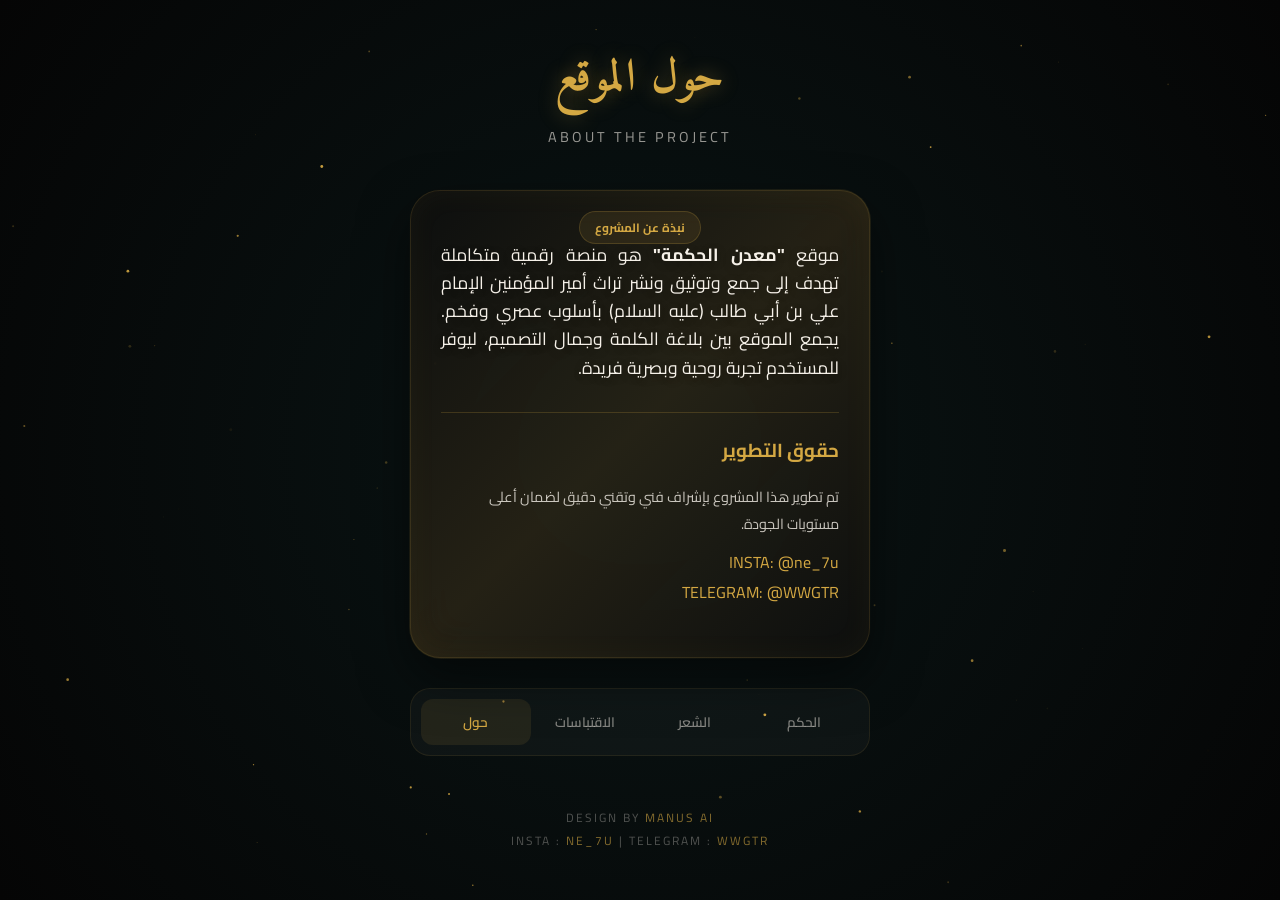
==== about.html @ de77433c "Add files via upload" ====
<!DOCTYPE html>
<html lang="ar" dir="rtl">
<head>
    <meta charset="UTF-8">
    <meta name="viewport" content="width=device-width, initial-scale=1.0, maximum-scale=1.0, user-scalable=no">
    <title>معدن الحكمة - حول الموقع</title>
    <link href="https://fonts.googleapis.com/css2?family=Amiri:wght@400;700&family=Cairo:wght@400;600;700&display=swap" rel="stylesheet">
    <link rel="stylesheet" href="style.css">
</head>
<body>
    <canvas id="particlesCanvas"></canvas>
    <div class="container">
        <header>
            <h1>حول الموقع</h1>
            <p class="subtitle">ABOUT THE PROJECT</p>
        </header>
        <main>
            <div class="main-card">
                <div class="card-title">نبذة عن المشروع</div>
                <div class="quote-content" style="font-size: 1.1em; text-align: justify; font-family: 'Cairo';">
                    موقع <strong>"معدن الحكمة"</strong> هو منصة رقمية متكاملة تهدف إلى جمع وتوثيق ونشر تراث أمير المؤمنين الإمام علي بن أبي طالب (عليه السلام) بأسلوب عصري وفخم. يجمع الموقع بين بلاغة الكلمة وجمال التصميم، ليوفر للمستخدم تجربة روحية وبصرية فريدة.
                </div>
                <div style="margin-top: 30px; border-top: 1px solid rgba(212, 168, 67, 0.2); padding-top: 20px;">
                    <h3 style="color: var(--gold); margin-bottom: 15px;">حقوق التطوير</h3>
                    <p style="font-size: 0.9em; opacity: 0.8; margin-bottom: 10px;">تم تطوير هذا المشروع بإشراف فني وتقني دقيق لضمان أعلى مستويات الجودة.</p>
                    <p style="font-size: 1em; color: var(--gold);">INSTA: @ne_7u</p>
                    <p style="font-size: 1em; color: var(--gold);">TELEGRAM: @WWGTR</p>
                </div>
            </div>
            <nav class="sections-nav">
                <a href="index.html" class="nav-item">الحكم</a>
                <a href="poetry.html" class="nav-item">الشعر</a>
                <a href="quotes.html" class="nav-item">الاقتباسات</a>
                <a href="about.html" class="nav-item active">حول</a>
            </nav>
        </main>
        <footer class="footer-rights">
            <p>DESIGN BY <span>MANUS AI</span></p>
            <p>INSTA : <span>NE_7U</span> | TELEGRAM : <span>WWGTR</span></p>
        </footer>
    </div>
    <script src="app.js"></script>
</body>
</html>
---- style.css ----
/* 
   معدن الحكمة - الهوية البصرية الملكية
   Design by: Manus AI
   Rights: insta: ne_7u
*/

:root {
    --gold: #d4a843;
    --gold-glow: rgba(212, 168, 67, 0.4);
    --dark-bg: #050505;
    --card-bg: rgba(15, 15, 15, 0.7);
    --turquoise: #004d4d;
    --text-main: #f5f0e8;
    --amiri: 'Amiri', serif;
    --cairo: 'Cairo', sans-serif;
}

* {
    margin: 0;
    padding: 0;
    box-sizing: border-box;
    -webkit-tap-highlight-color: transparent;
}

body {
    background-color: var(--dark-bg);
    color: var(--text-main);
    font-family: var(--cairo);
    overflow-x: hidden;
    min-height: 100vh;
    direction: rtl;
}

/* خلفية سينمائية متحركة */
#particlesCanvas {
    position: fixed;
    top: 0;
    left: 0;
    width: 100%;
    height: 100%;
    z-index: -1;
    background: radial-gradient(circle at center, #0a1515 0%, #050505 100%);
}

.container {
    max-width: 500px;
    margin: 0 auto;
    padding: 20px;
    position: relative;
    z-index: 1;
}

/* ترويسة فخمة */
header {
    text-align: center;
    margin-bottom: 40px;
    padding-top: 20px;
}

header h1 {
    font-family: var(--amiri);
    font-size: 2.8em;
    color: var(--gold);
    text-shadow: 0 0 20px var(--gold-glow);
    margin-bottom: 5px;
    letter-spacing: 1px;
}

header .subtitle {
    font-size: 0.9em;
    opacity: 0.6;
    letter-spacing: 3px;
    text-transform: uppercase;
    color: var(--text-main);
}

/* بطاقة العرض الرئيسية - تحفة فنية */
.main-card {
    background: var(--card-bg);
    backdrop-filter: blur(20px);
    -webkit-backdrop-filter: blur(20px);
    border: 1px solid rgba(212, 168, 67, 0.15);
    border-radius: 30px;
    padding: 50px 30px;
    position: relative;
    box-shadow: 0 20px 50px rgba(0,0,0,0.5), inset 0 0 30px rgba(212, 168, 67, 0.05);
    margin-bottom: 30px;
    transition: transform 0.5s cubic-bezier(0.175, 0.885, 0.32, 1.275);
}

.main-card::before {
    content: '';
    position: absolute;
    top: -2px; left: -2px; right: -2px; bottom: -2px;
    background: linear-gradient(135deg, transparent, var(--gold-glow), transparent);
    z-index: -1;
    border-radius: 32px;
    opacity: 0.3;
}

.card-title {
    position: absolute;
    top: 20px;
    left: 50%;
    transform: translateX(-50%);
    font-size: 0.75em;
    color: var(--gold);
    background: rgba(212, 168, 67, 0.1);
    padding: 4px 15px;
    border-radius: 20px;
    border: 1px solid rgba(212, 168, 67, 0.2);
    font-weight: bold;
}

.quote-wrapper {
    display: flex;
    align-items: center;
    justify-content: center;
    gap: 15px;
    width: 100%;
}

.quote-mark {
    font-family: var(--amiri);
    font-size: 2.5em;
    color: var(--gold);
    opacity: 0.8;
    user-select: none;
}

.quote-content {
    flex: 1;
    text-align: center;
    font-family: var(--amiri);
    font-size: 1.8em;
    line-height: 1.6;
    color: var(--text-main);
    text-shadow: 0 2px 10px rgba(0,0,0,0.3);
}

/* تنسيق الشعر */
.poetry-box {
    display: flex;
    flex-direction: column;
    gap: 15px;
    width: 100%;
}

.poetry-line {
    display: flex;
    justify-content: space-between;
    gap: 20px;
    border-bottom: 1px solid rgba(212, 168, 67, 0.05);
    padding-bottom: 8px;
}

.poetry-part {
    flex: 1;
    font-size: 0.9em;
}

.poetry-part.sadr { text-align: right; }
.poetry-part.ajuz { text-align: left; color: rgba(245, 240, 232, 0.8); }

/* أزرار التحكم العائمة */
.action-hub {
    display: flex;
    flex-direction: column;
    gap: 20px;
}

.control-buttons {
    display: flex;
    justify-content: center;
    gap: 12px;
}

.btn-circle {
    width: 55px;
    height: 55px;
    border-radius: 50%;
    background: rgba(255,255,255,0.05);
    border: 1px solid rgba(212,168,67,0.2);
    color: var(--gold);
    display: flex;
    align-items: center;
    justify-content: center;
    cursor: pointer;
    transition: all 0.3s ease;
    font-size: 1.2em;
}

.btn-circle:hover {
    background: var(--gold);
    color: #000;
    box-shadow: 0 0 20px var(--gold-glow);
    transform: translateY(-3px);
}

/* قائمة الأقسام العائمة */
.sections-nav {
    display: flex;
    justify-content: space-between;
    background: rgba(255,255,255,0.03);
    padding: 10px;
    border-radius: 20px;
    border: 1px solid rgba(212,168,67,0.1);
}

.nav-item {
    flex: 1;
    text-align: center;
    padding: 10px;
    color: rgba(245, 240, 232, 0.5);
    text-decoration: none;
    font-size: 0.85em;
    font-weight: 600;
    transition: all 0.3s;
    border-radius: 12px;
}

.nav-item.active {
    color: var(--gold);
    background: rgba(212, 168, 67, 0.1);
}

/* التنقل بين النصوص */
.nav-arrows {
    display: flex;
    justify-content: space-between;
    margin-top: 10px;
}

.arrow-btn {
    background: none;
    border: none;
    color: var(--gold);
    font-size: 1.5em;
    cursor: pointer;
    opacity: 0.6;
    transition: opacity 0.3s;
}

.arrow-btn:hover { opacity: 1; }

/* الحقوق الثابتة الفخمة */
.footer-rights {
    text-align: center;
    margin-top: 50px;
    font-size: 0.75em;
    color: rgba(245, 240, 232, 0.3);
    letter-spacing: 2px;
}

.footer-rights span {
    color: var(--gold);
    opacity: 0.6;
}

/* نظام القوائم */
.list-view {
    display: grid;
    grid-template-columns: 1fr;
    gap: 12px;
    margin-top: 20px;
}

.list-card {
    background: rgba(255,255,255,0.02);
    border: 1px solid rgba(212,168,67,0.1);
    padding: 20px;
    border-radius: 15px;
    cursor: pointer;
    transition: all 0.3s;
    display: flex;
    justify-content: space-between;
    align-items: center;
}

.list-card:hover {
    background: rgba(212,168,67,0.05);
    border-color: var(--gold);
    transform: scale(1.02);
}

.list-card .title { font-weight: bold; color: var(--text-main); }
.list-card .icon { color: var(--gold); opacity: 0.5; }

/* Modals */
.modal {
    position: fixed;
    top: 0; left: 0; width: 100%; height: 100%;
    background: rgba(0,0,0,0.9);
    backdrop-filter: blur(10px);
    z-index: 1000;
    display: none;
    align-items: center;
    justify-content: center;
    padding: 20px;
}

.modal.active { display: flex; }

.modal-content {
    background: #0a0a0a;
    border: 1px solid var(--gold);
    border-radius: 25px;
    width: 100%;
    max-width: 400px;
    padding: 30px;
    position: relative;
}

.close-modal {
    position: absolute;
    top: 15px; right: 15px;
    color: var(--gold);
    font-size: 1.5em;
    cursor: pointer;
}

/* Toast */
.toast {
    position: fixed;
    bottom: 100px;
    left: 50%;
    transform: translateX(-50%);
    background: var(--gold);
    color: #000;
    padding: 10px 25px;
    border-radius: 30px;
    font-weight: bold;
    font-size: 0.9em;
    z-index: 2000;
    opacity: 0;
    transition: opacity 0.3s;
    pointer-events: none;
}

.toast.show { opacity: 1; }

/* انيميشن الدخول */
@keyframes fadeInUp {
    from { opacity: 0; transform: translateY(30px); }
    to { opacity: 1; transform: translateY(0); }
}

.main-card, header, .action-hub {
    animation: fadeInUp 1s ease-out forwards;
}

/* الهواتف الصغيرة */
@media (max-width: 380px) {
    header h1 { font-size: 2.2em; }
    .quote-content { font-size: 1.5em; }
    .btn-circle { width: 45px; height: 45px; }
}
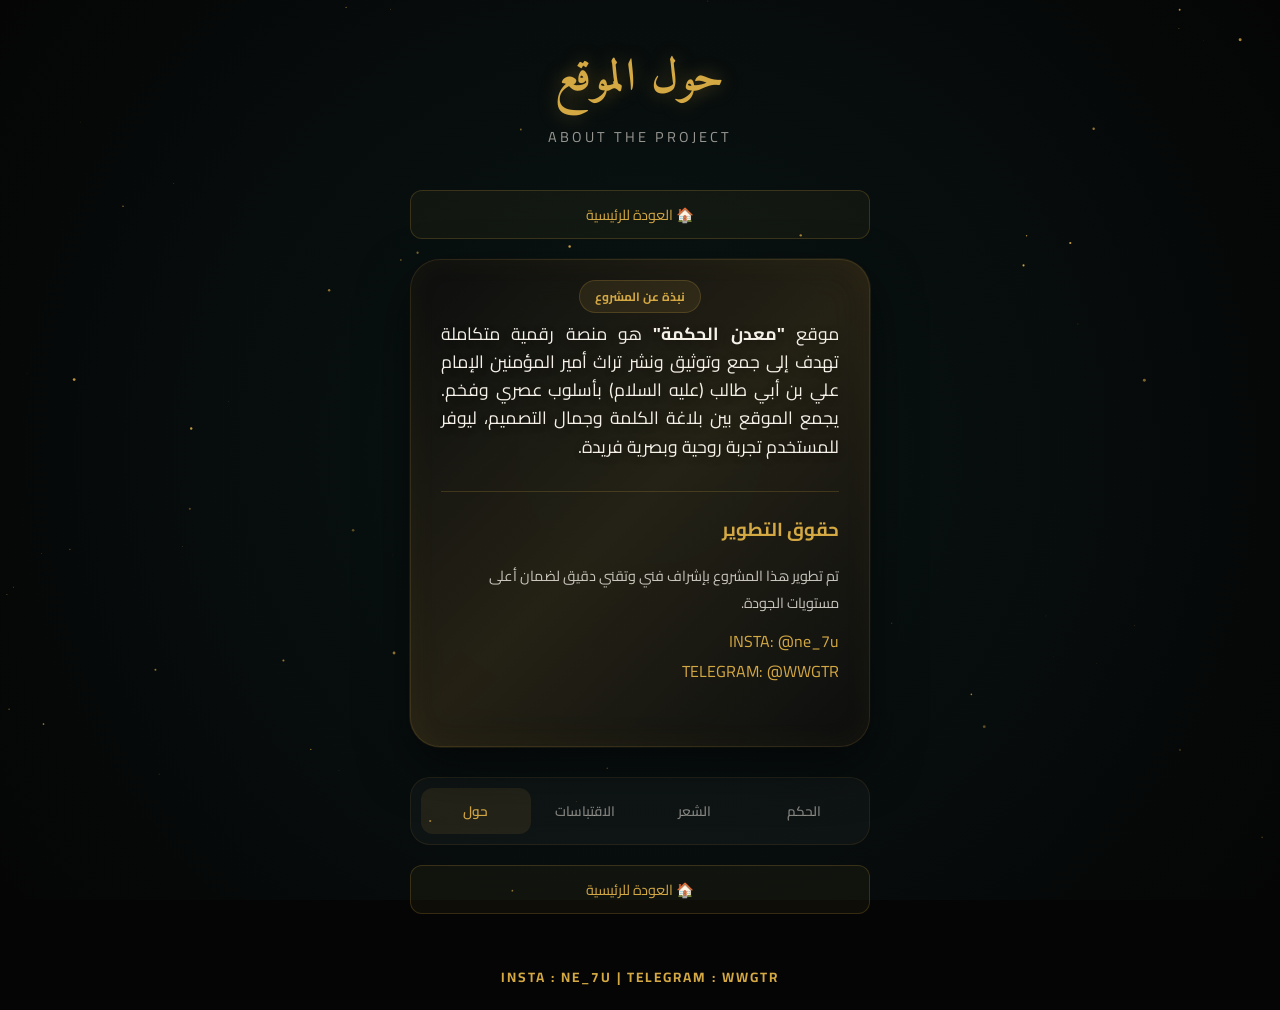
==== commit a2e3dd60: "Add files via upload" ====
--- a/about.html
+++ b/about.html
@@ -15,6 +15,7 @@
             <p class="subtitle">ABOUT THE PROJECT</p>
         </header>
         <main>
+            <a href="index.html" class="back-btn-top">🏠 العودة للرئيسية</a>
             <div class="main-card">
                 <div class="card-title">نبذة عن المشروع</div>
                 <div class="quote-content" style="font-size: 1.1em; text-align: justify; font-family: 'Cairo';">
@@ -33,10 +34,10 @@
                 <a href="quotes.html" class="nav-item">الاقتباسات</a>
                 <a href="about.html" class="nav-item active">حول</a>
             </nav>
+            <a href="index.html" class="back-btn-bottom">🏠 العودة للرئيسية</a>
         </main>
         <footer class="footer-rights">
-            <p>DESIGN BY <span>MANUS AI</span></p>
-            <p>INSTA : <span>NE_7U</span> | TELEGRAM : <span>WWGTR</span></p>
+            <p>INSTA : NE_7U | TELEGRAM : WWGTR</p>
         </footer>
     </div>
     <script src="app.js"></script>
--- a/style.css
+++ b/style.css
@@ -81,11 +81,15 @@
     -webkit-backdrop-filter: blur(20px);
     border: 1px solid rgba(212, 168, 67, 0.15);
     border-radius: 30px;
-    padding: 50px 30px;
+    padding: 60px 30px;
     position: relative;
     box-shadow: 0 20px 50px rgba(0,0,0,0.5), inset 0 0 30px rgba(212, 168, 67, 0.05);
     margin-bottom: 30px;
     transition: transform 0.5s cubic-bezier(0.175, 0.885, 0.32, 1.275);
+    display: flex;
+    flex-direction: column;
+    justify-content: center;
+    min-height: 350px;
 }
 
 .main-card::before {
@@ -247,15 +251,32 @@
 .footer-rights {
     text-align: center;
     margin-top: 50px;
-    font-size: 0.75em;
-    color: rgba(245, 240, 232, 0.3);
+    font-size: 0.85em;
+    color: var(--gold);
     letter-spacing: 2px;
-}
-
-.footer-rights span {
-    color: var(--gold);
-    opacity: 0.6;
-}
+    font-weight: bold;
+}
+
+.back-btn-top, .back-btn-bottom {
+    display: flex;
+    align-items: center;
+    justify-content: center;
+    gap: 8px;
+    color: var(--gold);
+    background: rgba(212, 168, 67, 0.05);
+    border: 1px solid rgba(212, 168, 67, 0.2);
+    padding: 10px 20px;
+    border-radius: 12px;
+    cursor: pointer;
+    font-size: 0.9em;
+    transition: all 0.3s;
+    text-decoration: none;
+    margin-bottom: 20px;
+}
+
+.back-btn-bottom { margin-top: 20px; margin-bottom: 0; }
+.back-btn-top:hover, .back-btn-bottom:hover { background: rgba(212, 168, 67, 0.15); }
+
 
 /* نظام القوائم */
 .list-view {
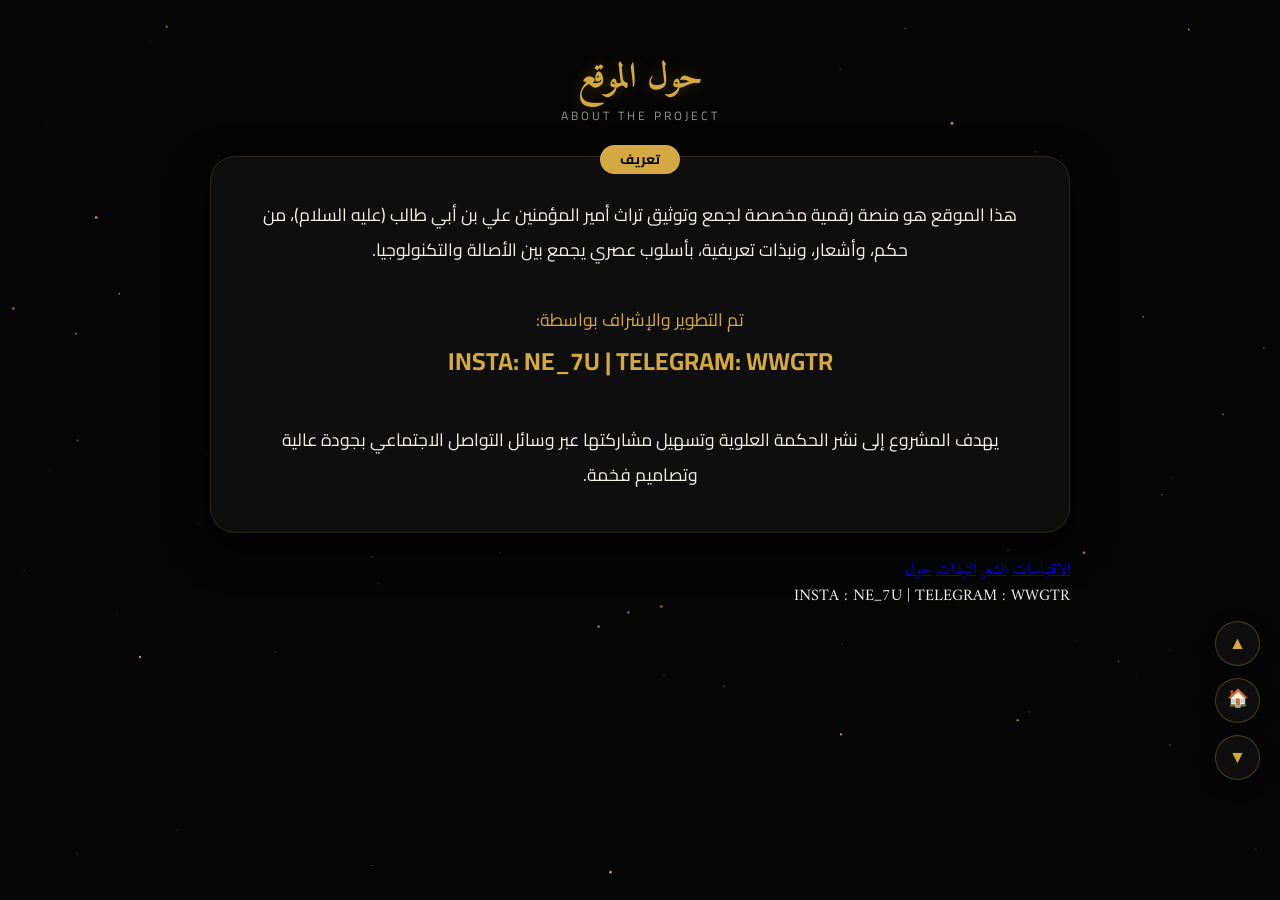
==== commit 6a526a77: "Add files via upload" ====
--- a/about.html
+++ b/about.html
@@ -9,37 +9,45 @@
 </head>
 <body>
     <canvas id="particlesCanvas"></canvas>
+    
+    <div class="fixed-nav">
+        <button onclick="window.scrollTo({top:0, behavior:'smooth'})" class="fixed-btn">▲</button>
+        <a href="index.html" class="fixed-btn">🏠</a>
+        <button onclick="window.scrollTo({top:document.body.scrollHeight, behavior:'smooth'})" class="fixed-btn">▼</button>
+    </div>
+
     <div class="container">
         <header>
             <h1>حول الموقع</h1>
             <p class="subtitle">ABOUT THE PROJECT</p>
         </header>
+
         <main>
-            <a href="index.html" class="back-btn-top">🏠 العودة للرئيسية</a>
-            <div class="main-card">
-                <div class="card-title">نبذة عن المشروع</div>
-                <div class="quote-content" style="font-size: 1.1em; text-align: justify; font-family: 'Cairo';">
-                    موقع <strong>"معدن الحكمة"</strong> هو منصة رقمية متكاملة تهدف إلى جمع وتوثيق ونشر تراث أمير المؤمنين الإمام علي بن أبي طالب (عليه السلام) بأسلوب عصري وفخم. يجمع الموقع بين بلاغة الكلمة وجمال التصميم، ليوفر للمستخدم تجربة روحية وبصرية فريدة.
-                </div>
-                <div style="margin-top: 30px; border-top: 1px solid rgba(212, 168, 67, 0.2); padding-top: 20px;">
-                    <h3 style="color: var(--gold); margin-bottom: 15px;">حقوق التطوير</h3>
-                    <p style="font-size: 0.9em; opacity: 0.8; margin-bottom: 10px;">تم تطوير هذا المشروع بإشراف فني وتقني دقيق لضمان أعلى مستويات الجودة.</p>
-                    <p style="font-size: 1em; color: var(--gold);">INSTA: @ne_7u</p>
-                    <p style="font-size: 1em; color: var(--gold);">TELEGRAM: @WWGTR</p>
+            <div class="main-card" style="text-align:center; padding:40px;">
+                <div class="card-title">تعريف</div>
+                <div class="quote-content" style="font-size:1.1em; line-height:2; font-family:'Cairo';">
+                    <p>هذا الموقع هو منصة رقمية مخصصة لجمع وتوثيق تراث أمير المؤمنين علي بن أبي طالب (عليه السلام)، من حكم، وأشعار، ونبذات تعريفية، بأسلوب عصري يجمع بين الأصالة والتكنولوجيا.</p>
+                    <br>
+                    <p style="color:var(--gold);">تم التطوير والإشراف بواسطة:</p>
+                    <p style="font-weight:bold; font-size:1.4em; color:var(--gold);">INSTA: NE_7U | TELEGRAM: WWGTR</p>
+                    <br>
+                    <p>يهدف المشروع إلى نشر الحكمة العلوية وتسهيل مشاركتها عبر وسائل التواصل الاجتماعي بجودة عالية وتصاميم فخمة.</p>
                 </div>
             </div>
+
             <nav class="sections-nav">
-                <a href="index.html" class="nav-item">الحكم</a>
+                <a href="index.html" class="nav-item">الاقتباسات</a>
                 <a href="poetry.html" class="nav-item">الشعر</a>
-                <a href="quotes.html" class="nav-item">الاقتباسات</a>
+                <a href="bios.html" class="nav-item">النبذات</a>
                 <a href="about.html" class="nav-item active">حول</a>
             </nav>
-            <a href="index.html" class="back-btn-bottom">🏠 العودة للرئيسية</a>
         </main>
+
         <footer class="footer-rights">
             <p>INSTA : NE_7U | TELEGRAM : WWGTR</p>
         </footer>
     </div>
+
     <script src="app.js"></script>
 </body>
 </html>
--- a/style.css
+++ b/style.css
@@ -1,18 +1,12 @@
-/* 
-   معدن الحكمة - الهوية البصرية الملكية
-   Design by: Manus AI
-   Rights: insta: ne_7u
-*/
-
 :root {
     --gold: #d4a843;
-    --gold-glow: rgba(212, 168, 67, 0.4);
-    --dark-bg: #050505;
-    --card-bg: rgba(15, 15, 15, 0.7);
-    --turquoise: #004d4d;
+    --gold-bright: #f1c40f;
+    --bg-dark: #050505;
+    --card-bg: rgba(15, 15, 15, 0.95);
     --text-main: #f5f0e8;
-    --amiri: 'Amiri', serif;
-    --cairo: 'Cairo', sans-serif;
+    --accent: #1abc9c;
+    --paper-bg: #f4e4bc;
+    --paper-text: #2c1e11;
 }
 
 * {
@@ -23,15 +17,13 @@
 }
 
 body {
-    background-color: var(--dark-bg);
+    background-color: var(--bg-dark);
     color: var(--text-main);
-    font-family: var(--cairo);
+    font-family: 'Amiri', serif;
     overflow-x: hidden;
-    min-height: 100vh;
-    direction: rtl;
-}
-
-/* خلفية سينمائية متحركة */
+    line-height: 1.6;
+}
+
 #particlesCanvas {
     position: fixed;
     top: 0;
@@ -39,340 +31,356 @@
     width: 100%;
     height: 100%;
     z-index: -1;
-    background: radial-gradient(circle at center, #0a1515 0%, #050505 100%);
 }
 
 .container {
-    max-width: 500px;
+    max-width: 900px;
     margin: 0 auto;
     padding: 20px;
-    position: relative;
-    z-index: 1;
-}
-
-/* ترويسة فخمة */
+    min-height: 100vh;
+    display: flex;
+    flex-direction: column;
+}
+
 header {
     text-align: center;
-    margin-bottom: 40px;
-    padding-top: 20px;
+    padding: 30px 0;
 }
 
 header h1 {
-    font-family: var(--amiri);
-    font-size: 2.8em;
-    color: var(--gold);
-    text-shadow: 0 0 20px var(--gold-glow);
-    margin-bottom: 5px;
-    letter-spacing: 1px;
-}
-
-header .subtitle {
-    font-size: 0.9em;
+    font-size: 2.2em;
+    color: var(--gold);
+    text-shadow: 0 0 15px rgba(212, 168, 67, 0.3);
+}
+
+.subtitle {
+    font-family: 'Cairo', sans-serif;
+    font-size: 0.75em;
+    letter-spacing: 3px;
     opacity: 0.6;
-    letter-spacing: 3px;
-    text-transform: uppercase;
-    color: var(--text-main);
-}
-
-/* بطاقة العرض الرئيسية - تحفة فنية */
+}
+
+/* الأزرار الثابتة */
+.fixed-nav {
+    position: fixed;
+    right: 20px;
+    bottom: 120px;
+    display: flex;
+    flex-direction: column;
+    gap: 12px;
+    z-index: 1000;
+}
+
+.fixed-btn {
+    width: 45px;
+    height: 45px;
+    background: var(--card-bg);
+    border: 1px solid rgba(212, 168, 67, 0.3);
+    border-radius: 50%;
+    color: var(--gold);
+    display: flex;
+    align-items: center;
+    justify-content: center;
+    cursor: pointer;
+    box-shadow: 0 5px 15px rgba(0,0,0,0.5);
+    transition: 0.3s;
+    text-decoration: none;
+    font-size: 1.1em;
+}
+
+.fixed-btn:hover {
+    background: var(--gold);
+    color: #000;
+    transform: scale(1.1);
+}
+
+/* بطاقة العرض الرئيسية */
 .main-card {
     background: var(--card-bg);
-    backdrop-filter: blur(20px);
-    -webkit-backdrop-filter: blur(20px);
+    backdrop-filter: blur(15px);
     border: 1px solid rgba(212, 168, 67, 0.15);
-    border-radius: 30px;
-    padding: 60px 30px;
+    border-radius: 25px;
+    padding: 50px 30px;
     position: relative;
-    box-shadow: 0 20px 50px rgba(0,0,0,0.5), inset 0 0 30px rgba(212, 168, 67, 0.05);
-    margin-bottom: 30px;
-    transition: transform 0.5s cubic-bezier(0.175, 0.885, 0.32, 1.275);
-    display: flex;
-    flex-direction: column;
-    justify-content: center;
-    min-height: 350px;
-}
-
-.main-card::before {
-    content: '';
-    position: absolute;
-    top: -2px; left: -2px; right: -2px; bottom: -2px;
-    background: linear-gradient(135deg, transparent, var(--gold-glow), transparent);
-    z-index: -1;
-    border-radius: 32px;
-    opacity: 0.3;
+    box-shadow: 0 15px 40px rgba(0,0,0,0.6);
+    margin-bottom: 25px;
+    min-height: 300px;
+    display: flex;
+    flex-direction: column;
+    justify-content: center;
+    transition: 0.5s ease;
+}
+
+.vintage-paper {
+    background-color: var(--paper-bg);
+    background-image: url('https://www.transparenttextures.com/patterns/old-paper.png');
+    color: var(--paper-text);
+    border: none;
+    box-shadow: 0 10px 30px rgba(0,0,0,0.4);
 }
 
 .card-title {
     position: absolute;
+    top: -12px;
+    left: 50%;
+    transform: translateX(-50%);
+    background: var(--gold);
+    color: #000;
+    padding: 4px 20px;
+    border-radius: 15px;
+    font-size: 0.85em;
+    font-weight: bold;
+    font-family: 'Cairo', sans-serif;
+    white-space: nowrap;
+    z-index: 5;
+}
+
+.vintage-paper .card-title {
+    background: #8b4513;
+    color: var(--paper-bg);
+}
+
+.quote-wrapper {
+    display: flex;
+    align-items: center;
+    justify-content: center;
+    gap: 10px;
+    width: 100%;
+}
+
+.quote-mark {
+    font-size: 2.2em;
+    color: var(--gold);
+    opacity: 0.4;
+    user-select: none;
+}
+
+.vintage-paper .quote-mark {
+    color: #8b4513;
+}
+
+.quote-content {
+    font-size: 1.5em;
+    line-height: 1.7;
+    text-align: center;
+    width: 100%;
+}
+
+/* تنسيق الديوان (صدر وعجز) */
+.poetry-container {
+    display: flex;
+    flex-direction: column;
+    gap: 12px;
+    width: 100%;
+}
+
+.poem-line {
+    display: grid;
+    grid-template-columns: 1fr 40px 1fr;
+    align-items: center;
+    width: 100%;
+    font-size: 1.3em;
+}
+
+.sadr { text-align: left; padding-left: 10px; }
+.ajuz { text-align: right; padding-right: 10px; }
+.separator { 
+    text-align: center; 
+    color: var(--gold); 
+    opacity: 0.5;
+    font-size: 0.8em;
+}
+.vintage-paper .separator { color: #8b4513; }
+
+/* أزرار التحكم */
+.action-hub {
+    margin-top: auto;
+    display: flex;
+    flex-direction: column;
+    gap: 15px;
+}
+
+.control-group {
+    display: flex;
+    justify-content: center;
+    gap: 12px;
+}
+
+.btn-action {
+    width: 50px;
+    height: 50px;
+    border-radius: 50%;
+    border: 1px solid rgba(212, 168, 67, 0.2);
+    background: rgba(255,255,255,0.03);
+    color: var(--gold);
+    cursor: pointer;
+    transition: 0.3s;
+    display: flex;
+    align-items: center;
+    justify-content: center;
+    font-size: 1.1em;
+}
+
+.btn-action:hover {
+    background: var(--gold);
+    color: #000;
+    transform: translateY(-3px);
+}
+
+.nav-group {
+    display: flex;
+    justify-content: space-between;
+    align-items: center;
+    padding: 0 10px;
+}
+
+.nav-arrow {
+    background: none;
+    border: none;
+    color: var(--gold);
+    font-size: 1.8em;
+    cursor: pointer;
+    opacity: 0.5;
+    transition: 0.3s;
+}
+
+.nav-arrow:hover { opacity: 1; transform: scale(1.2); }
+
+/* الملاحة السفلية للأقسام */
+.bottom-nav {
+    display: flex;
+    justify-content: center;
+    gap: 8px;
+    flex-wrap: wrap;
+    margin: 20px 0;
+}
+
+.nav-link {
+    padding: 8px 16px;
+    border-radius: 12px;
+    background: rgba(255,255,255,0.02);
+    color: var(--gold);
+    text-decoration: none;
+    font-size: 0.85em;
+    font-family: 'Cairo', sans-serif;
+    border: 1px solid rgba(212, 168, 67, 0.1);
+    transition: 0.3s;
+}
+
+.nav-link.active, .nav-link:hover {
+    background: var(--gold);
+    color: #000;
+    border-color: var(--gold);
+}
+
+/* القائمة والبحث */
+.search-box {
+    width: 100%;
+    padding: 14px 20px;
+    background: rgba(255,255,255,0.03);
+    border: 1px solid rgba(212,168,67,0.2);
+    border-radius: 15px;
+    color: #fff;
+    margin-bottom: 20px;
+    font-family: 'Cairo', sans-serif;
+    outline: none;
+    transition: 0.3s;
+}
+
+.search-box:focus { border-color: var(--gold); background: rgba(255,255,255,0.05); }
+
+.list-view {
+    display: flex;
+    flex-direction: column;
+    gap: 10px;
+}
+
+.list-item {
+    background: rgba(255,255,255,0.02);
+    padding: 14px 18px;
+    border-radius: 12px;
+    border: 1px solid rgba(212, 168, 67, 0.08);
+    cursor: pointer;
+    transition: 0.2s;
+    display: flex;
+    justify-content: space-between;
+    align-items: center;
+    font-family: 'Cairo', sans-serif;
+    font-size: 0.95em;
+}
+
+.list-item:hover { background: rgba(212, 168, 67, 0.12); border-color: var(--gold); }
+
+.footer-info {
+    text-align: center;
+    padding: 20px;
+    color: var(--gold);
+    font-weight: bold;
+    font-size: 0.9em;
+    letter-spacing: 1px;
+}
+
+/* مودال التصدير */
+.modal-overlay {
+    display: none;
+    position: fixed;
+    top: 0;
+    left: 0;
+    width: 100%;
+    height: 100%;
+    background: rgba(0,0,0,0.85);
+    z-index: 2000;
+    align-items: center;
+    justify-content: center;
+    backdrop-filter: blur(5px);
+}
+
+.modal-body {
+    background: #0d0d0d;
+    border: 1px solid var(--gold);
+    padding: 25px;
+    border-radius: 20px;
+    width: 90%;
+    max-width: 380px;
+    text-align: center;
+}
+
+.modal-body h3 { color: var(--gold); margin-bottom: 15px; font-family: 'Cairo'; }
+
+.export-option {
+    width: 100%;
+    padding: 12px;
+    margin-bottom: 10px;
+    background: #1a1a1a;
+    border: 1px solid #333;
+    color: #fff;
+    border-radius: 10px;
+    cursor: pointer;
+    font-family: 'Cairo';
+    transition: 0.3s;
+}
+
+.export-option:hover { border-color: var(--gold); background: #222; }
+
+.toast-msg {
+    position: fixed;
     top: 20px;
     left: 50%;
     transform: translateX(-50%);
-    font-size: 0.75em;
-    color: var(--gold);
-    background: rgba(212, 168, 67, 0.1);
-    padding: 4px 15px;
+    background: var(--gold);
+    color: #000;
+    padding: 8px 25px;
     border-radius: 20px;
-    border: 1px solid rgba(212, 168, 67, 0.2);
     font-weight: bold;
-}
-
-.quote-wrapper {
-    display: flex;
-    align-items: center;
-    justify-content: center;
-    gap: 15px;
-    width: 100%;
-}
-
-.quote-mark {
-    font-family: var(--amiri);
-    font-size: 2.5em;
-    color: var(--gold);
-    opacity: 0.8;
-    user-select: none;
-}
-
-.quote-content {
-    flex: 1;
-    text-align: center;
-    font-family: var(--amiri);
-    font-size: 1.8em;
-    line-height: 1.6;
-    color: var(--text-main);
-    text-shadow: 0 2px 10px rgba(0,0,0,0.3);
-}
-
-/* تنسيق الشعر */
-.poetry-box {
-    display: flex;
-    flex-direction: column;
-    gap: 15px;
-    width: 100%;
-}
-
-.poetry-line {
-    display: flex;
-    justify-content: space-between;
-    gap: 20px;
-    border-bottom: 1px solid rgba(212, 168, 67, 0.05);
-    padding-bottom: 8px;
-}
-
-.poetry-part {
-    flex: 1;
-    font-size: 0.9em;
-}
-
-.poetry-part.sadr { text-align: right; }
-.poetry-part.ajuz { text-align: left; color: rgba(245, 240, 232, 0.8); }
-
-/* أزرار التحكم العائمة */
-.action-hub {
-    display: flex;
-    flex-direction: column;
-    gap: 20px;
-}
-
-.control-buttons {
-    display: flex;
-    justify-content: center;
-    gap: 12px;
-}
-
-.btn-circle {
-    width: 55px;
-    height: 55px;
-    border-radius: 50%;
-    background: rgba(255,255,255,0.05);
-    border: 1px solid rgba(212,168,67,0.2);
-    color: var(--gold);
-    display: flex;
-    align-items: center;
-    justify-content: center;
-    cursor: pointer;
-    transition: all 0.3s ease;
-    font-size: 1.2em;
-}
-
-.btn-circle:hover {
-    background: var(--gold);
-    color: #000;
-    box-shadow: 0 0 20px var(--gold-glow);
-    transform: translateY(-3px);
-}
-
-/* قائمة الأقسام العائمة */
-.sections-nav {
-    display: flex;
-    justify-content: space-between;
-    background: rgba(255,255,255,0.03);
-    padding: 10px;
-    border-radius: 20px;
-    border: 1px solid rgba(212,168,67,0.1);
-}
-
-.nav-item {
-    flex: 1;
-    text-align: center;
-    padding: 10px;
-    color: rgba(245, 240, 232, 0.5);
-    text-decoration: none;
-    font-size: 0.85em;
-    font-weight: 600;
-    transition: all 0.3s;
-    border-radius: 12px;
-}
-
-.nav-item.active {
-    color: var(--gold);
-    background: rgba(212, 168, 67, 0.1);
-}
-
-/* التنقل بين النصوص */
-.nav-arrows {
-    display: flex;
-    justify-content: space-between;
-    margin-top: 10px;
-}
-
-.arrow-btn {
-    background: none;
-    border: none;
-    color: var(--gold);
-    font-size: 1.5em;
-    cursor: pointer;
-    opacity: 0.6;
-    transition: opacity 0.3s;
-}
-
-.arrow-btn:hover { opacity: 1; }
-
-/* الحقوق الثابتة الفخمة */
-.footer-rights {
-    text-align: center;
-    margin-top: 50px;
-    font-size: 0.85em;
-    color: var(--gold);
-    letter-spacing: 2px;
-    font-weight: bold;
-}
-
-.back-btn-top, .back-btn-bottom {
-    display: flex;
-    align-items: center;
-    justify-content: center;
-    gap: 8px;
-    color: var(--gold);
-    background: rgba(212, 168, 67, 0.05);
-    border: 1px solid rgba(212, 168, 67, 0.2);
-    padding: 10px 20px;
-    border-radius: 12px;
-    cursor: pointer;
-    font-size: 0.9em;
-    transition: all 0.3s;
-    text-decoration: none;
-    margin-bottom: 20px;
-}
-
-.back-btn-bottom { margin-top: 20px; margin-bottom: 0; }
-.back-btn-top:hover, .back-btn-bottom:hover { background: rgba(212, 168, 67, 0.15); }
-
-
-/* نظام القوائم */
-.list-view {
-    display: grid;
-    grid-template-columns: 1fr;
-    gap: 12px;
-    margin-top: 20px;
-}
-
-.list-card {
-    background: rgba(255,255,255,0.02);
-    border: 1px solid rgba(212,168,67,0.1);
-    padding: 20px;
-    border-radius: 15px;
-    cursor: pointer;
-    transition: all 0.3s;
-    display: flex;
-    justify-content: space-between;
-    align-items: center;
-}
-
-.list-card:hover {
-    background: rgba(212,168,67,0.05);
-    border-color: var(--gold);
-    transform: scale(1.02);
-}
-
-.list-card .title { font-weight: bold; color: var(--text-main); }
-.list-card .icon { color: var(--gold); opacity: 0.5; }
-
-/* Modals */
-.modal {
-    position: fixed;
-    top: 0; left: 0; width: 100%; height: 100%;
-    background: rgba(0,0,0,0.9);
-    backdrop-filter: blur(10px);
-    z-index: 1000;
+    z-index: 3000;
     display: none;
-    align-items: center;
-    justify-content: center;
-    padding: 20px;
-}
-
-.modal.active { display: flex; }
-
-.modal-content {
-    background: #0a0a0a;
-    border: 1px solid var(--gold);
-    border-radius: 25px;
-    width: 100%;
-    max-width: 400px;
-    padding: 30px;
-    position: relative;
-}
-
-.close-modal {
-    position: absolute;
-    top: 15px; right: 15px;
-    color: var(--gold);
-    font-size: 1.5em;
-    cursor: pointer;
-}
-
-/* Toast */
-.toast {
-    position: fixed;
-    bottom: 100px;
-    left: 50%;
-    transform: translateX(-50%);
-    background: var(--gold);
-    color: #000;
-    padding: 10px 25px;
-    border-radius: 30px;
-    font-weight: bold;
-    font-size: 0.9em;
-    z-index: 2000;
-    opacity: 0;
-    transition: opacity 0.3s;
-    pointer-events: none;
-}
-
-.toast.show { opacity: 1; }
-
-/* انيميشن الدخول */
-@keyframes fadeInUp {
-    from { opacity: 0; transform: translateY(30px); }
-    to { opacity: 1; transform: translateY(0); }
-}
-
-.main-card, header, .action-hub {
-    animation: fadeInUp 1s ease-out forwards;
-}
-
-/* الهواتف الصغيرة */
-@media (max-width: 380px) {
-    header h1 { font-size: 2.2em; }
-    .quote-content { font-size: 1.5em; }
-    .btn-circle { width: 45px; height: 45px; }
-}
+    box-shadow: 0 5px 15px rgba(0,0,0,0.3);
+}
+
+@media (max-width: 768px) {
+    .poem-line { font-size: 1.1em; grid-template-columns: 1fr; gap: 5px; }
+    .sadr, .ajuz { text-align: center; padding: 0; }
+    .separator { display: none; }
+    header h1 { font-size: 1.8em; }
+    .quote-content { font-size: 1.2em; }
+}
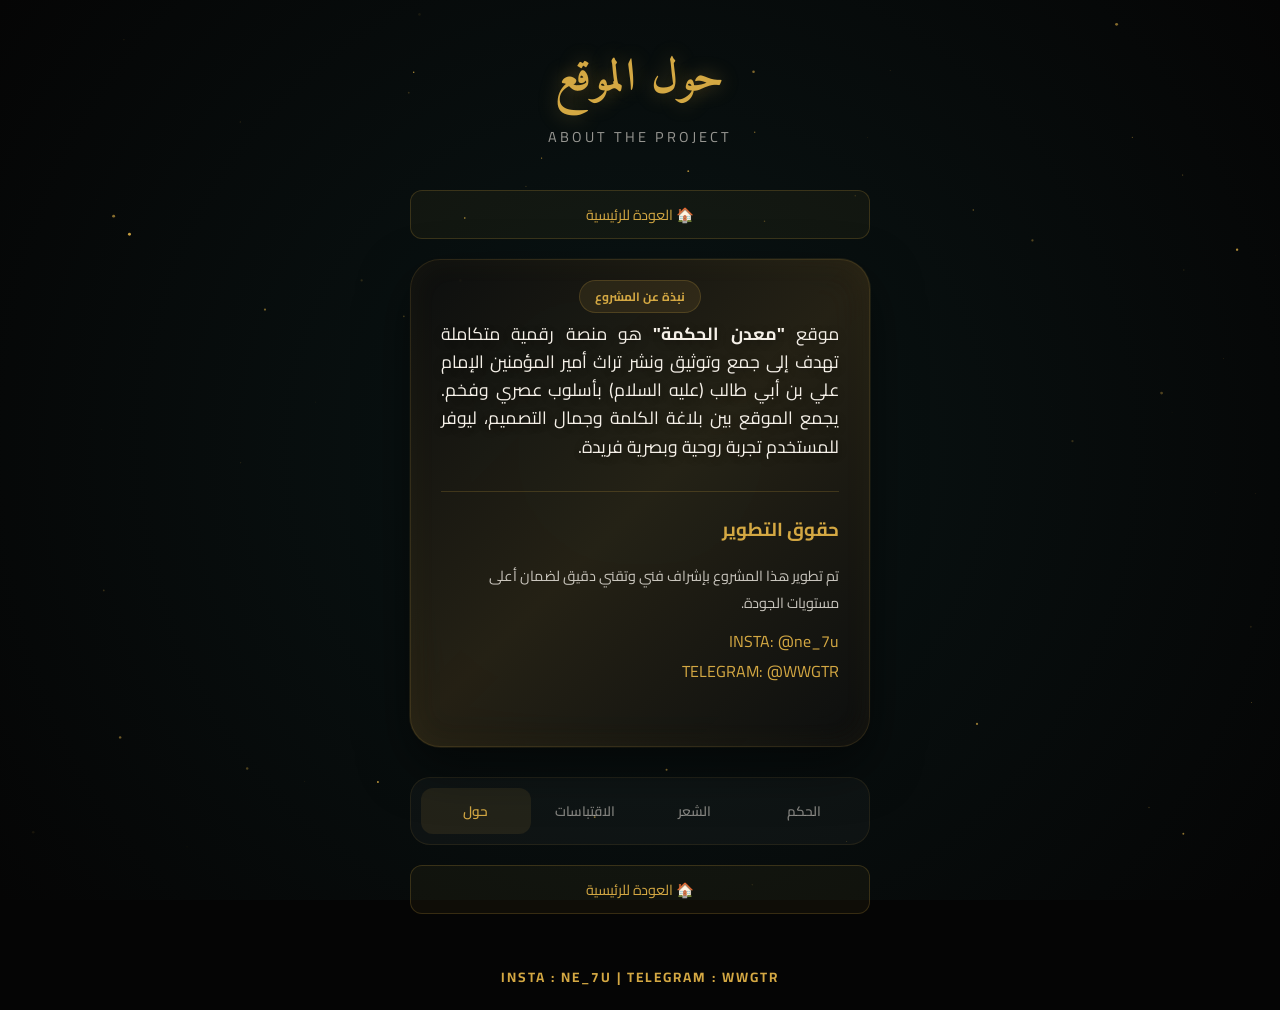
==== commit e33c75d3: "Add files via upload" ====
--- a/about.html
+++ b/about.html
@@ -9,45 +9,37 @@
 </head>
 <body>
     <canvas id="particlesCanvas"></canvas>
-    
-    <div class="fixed-nav">
-        <button onclick="window.scrollTo({top:0, behavior:'smooth'})" class="fixed-btn">▲</button>
-        <a href="index.html" class="fixed-btn">🏠</a>
-        <button onclick="window.scrollTo({top:document.body.scrollHeight, behavior:'smooth'})" class="fixed-btn">▼</button>
-    </div>
-
     <div class="container">
         <header>
             <h1>حول الموقع</h1>
             <p class="subtitle">ABOUT THE PROJECT</p>
         </header>
-
         <main>
-            <div class="main-card" style="text-align:center; padding:40px;">
-                <div class="card-title">تعريف</div>
-                <div class="quote-content" style="font-size:1.1em; line-height:2; font-family:'Cairo';">
-                    <p>هذا الموقع هو منصة رقمية مخصصة لجمع وتوثيق تراث أمير المؤمنين علي بن أبي طالب (عليه السلام)، من حكم، وأشعار، ونبذات تعريفية، بأسلوب عصري يجمع بين الأصالة والتكنولوجيا.</p>
-                    <br>
-                    <p style="color:var(--gold);">تم التطوير والإشراف بواسطة:</p>
-                    <p style="font-weight:bold; font-size:1.4em; color:var(--gold);">INSTA: NE_7U | TELEGRAM: WWGTR</p>
-                    <br>
-                    <p>يهدف المشروع إلى نشر الحكمة العلوية وتسهيل مشاركتها عبر وسائل التواصل الاجتماعي بجودة عالية وتصاميم فخمة.</p>
+            <a href="index.html" class="back-btn-top">🏠 العودة للرئيسية</a>
+            <div class="main-card">
+                <div class="card-title">نبذة عن المشروع</div>
+                <div class="quote-content" style="font-size: 1.1em; text-align: justify; font-family: 'Cairo';">
+                    موقع <strong>"معدن الحكمة"</strong> هو منصة رقمية متكاملة تهدف إلى جمع وتوثيق ونشر تراث أمير المؤمنين الإمام علي بن أبي طالب (عليه السلام) بأسلوب عصري وفخم. يجمع الموقع بين بلاغة الكلمة وجمال التصميم، ليوفر للمستخدم تجربة روحية وبصرية فريدة.
+                </div>
+                <div style="margin-top: 30px; border-top: 1px solid rgba(212, 168, 67, 0.2); padding-top: 20px;">
+                    <h3 style="color: var(--gold); margin-bottom: 15px;">حقوق التطوير</h3>
+                    <p style="font-size: 0.9em; opacity: 0.8; margin-bottom: 10px;">تم تطوير هذا المشروع بإشراف فني وتقني دقيق لضمان أعلى مستويات الجودة.</p>
+                    <p style="font-size: 1em; color: var(--gold);">INSTA: @ne_7u</p>
+                    <p style="font-size: 1em; color: var(--gold);">TELEGRAM: @WWGTR</p>
                 </div>
             </div>
-
             <nav class="sections-nav">
-                <a href="index.html" class="nav-item">الاقتباسات</a>
+                <a href="index.html" class="nav-item">الحكم</a>
                 <a href="poetry.html" class="nav-item">الشعر</a>
-                <a href="bios.html" class="nav-item">النبذات</a>
+                <a href="quotes.html" class="nav-item">الاقتباسات</a>
                 <a href="about.html" class="nav-item active">حول</a>
             </nav>
+            <a href="index.html" class="back-btn-bottom">🏠 العودة للرئيسية</a>
         </main>
-
         <footer class="footer-rights">
             <p>INSTA : NE_7U | TELEGRAM : WWGTR</p>
         </footer>
     </div>
-
     <script src="app.js"></script>
 </body>
 </html>
--- a/style.css
+++ b/style.css
@@ -1,12 +1,18 @@
+/* 
+   معدن الحكمة - الهوية البصرية الملكية
+   Design by: Manus AI
+   Rights: insta: ne_7u
+*/
+
 :root {
     --gold: #d4a843;
-    --gold-bright: #f1c40f;
-    --bg-dark: #050505;
-    --card-bg: rgba(15, 15, 15, 0.95);
+    --gold-glow: rgba(212, 168, 67, 0.4);
+    --dark-bg: #050505;
+    --card-bg: rgba(15, 15, 15, 0.7);
+    --turquoise: #004d4d;
     --text-main: #f5f0e8;
-    --accent: #1abc9c;
-    --paper-bg: #f4e4bc;
-    --paper-text: #2c1e11;
+    --amiri: 'Amiri', serif;
+    --cairo: 'Cairo', sans-serif;
 }
 
 * {
@@ -17,13 +23,15 @@
 }
 
 body {
-    background-color: var(--bg-dark);
+    background-color: var(--dark-bg);
     color: var(--text-main);
-    font-family: 'Amiri', serif;
+    font-family: var(--cairo);
     overflow-x: hidden;
-    line-height: 1.6;
-}
-
+    min-height: 100vh;
+    direction: rtl;
+}
+
+/* خلفية سينمائية متحركة */
 #particlesCanvas {
     position: fixed;
     top: 0;
@@ -31,356 +39,340 @@
     width: 100%;
     height: 100%;
     z-index: -1;
+    background: radial-gradient(circle at center, #0a1515 0%, #050505 100%);
 }
 
 .container {
-    max-width: 900px;
+    max-width: 500px;
     margin: 0 auto;
     padding: 20px;
-    min-height: 100vh;
-    display: flex;
-    flex-direction: column;
-}
-
+    position: relative;
+    z-index: 1;
+}
+
+/* ترويسة فخمة */
 header {
     text-align: center;
-    padding: 30px 0;
+    margin-bottom: 40px;
+    padding-top: 20px;
 }
 
 header h1 {
-    font-size: 2.2em;
-    color: var(--gold);
-    text-shadow: 0 0 15px rgba(212, 168, 67, 0.3);
-}
-
-.subtitle {
-    font-family: 'Cairo', sans-serif;
+    font-family: var(--amiri);
+    font-size: 2.8em;
+    color: var(--gold);
+    text-shadow: 0 0 20px var(--gold-glow);
+    margin-bottom: 5px;
+    letter-spacing: 1px;
+}
+
+header .subtitle {
+    font-size: 0.9em;
+    opacity: 0.6;
+    letter-spacing: 3px;
+    text-transform: uppercase;
+    color: var(--text-main);
+}
+
+/* بطاقة العرض الرئيسية - تحفة فنية */
+.main-card {
+    background: var(--card-bg);
+    backdrop-filter: blur(20px);
+    -webkit-backdrop-filter: blur(20px);
+    border: 1px solid rgba(212, 168, 67, 0.15);
+    border-radius: 30px;
+    padding: 60px 30px;
+    position: relative;
+    box-shadow: 0 20px 50px rgba(0,0,0,0.5), inset 0 0 30px rgba(212, 168, 67, 0.05);
+    margin-bottom: 30px;
+    transition: transform 0.5s cubic-bezier(0.175, 0.885, 0.32, 1.275);
+    display: flex;
+    flex-direction: column;
+    justify-content: center;
+    min-height: 350px;
+}
+
+.main-card::before {
+    content: '';
+    position: absolute;
+    top: -2px; left: -2px; right: -2px; bottom: -2px;
+    background: linear-gradient(135deg, transparent, var(--gold-glow), transparent);
+    z-index: -1;
+    border-radius: 32px;
+    opacity: 0.3;
+}
+
+.card-title {
+    position: absolute;
+    top: 20px;
+    left: 50%;
+    transform: translateX(-50%);
     font-size: 0.75em;
-    letter-spacing: 3px;
-    opacity: 0.6;
-}
-
-/* الأزرار الثابتة */
-.fixed-nav {
-    position: fixed;
-    right: 20px;
-    bottom: 120px;
+    color: var(--gold);
+    background: rgba(212, 168, 67, 0.1);
+    padding: 4px 15px;
+    border-radius: 20px;
+    border: 1px solid rgba(212, 168, 67, 0.2);
+    font-weight: bold;
+}
+
+.quote-wrapper {
+    display: flex;
+    align-items: center;
+    justify-content: center;
+    gap: 15px;
+    width: 100%;
+}
+
+.quote-mark {
+    font-family: var(--amiri);
+    font-size: 2.5em;
+    color: var(--gold);
+    opacity: 0.8;
+    user-select: none;
+}
+
+.quote-content {
+    flex: 1;
+    text-align: center;
+    font-family: var(--amiri);
+    font-size: 1.8em;
+    line-height: 1.6;
+    color: var(--text-main);
+    text-shadow: 0 2px 10px rgba(0,0,0,0.3);
+}
+
+/* تنسيق الشعر */
+.poetry-box {
     display: flex;
     flex-direction: column;
+    gap: 15px;
+    width: 100%;
+}
+
+.poetry-line {
+    display: flex;
+    justify-content: space-between;
+    gap: 20px;
+    border-bottom: 1px solid rgba(212, 168, 67, 0.05);
+    padding-bottom: 8px;
+}
+
+.poetry-part {
+    flex: 1;
+    font-size: 0.9em;
+}
+
+.poetry-part.sadr { text-align: right; }
+.poetry-part.ajuz { text-align: left; color: rgba(245, 240, 232, 0.8); }
+
+/* أزرار التحكم العائمة */
+.action-hub {
+    display: flex;
+    flex-direction: column;
+    gap: 20px;
+}
+
+.control-buttons {
+    display: flex;
+    justify-content: center;
     gap: 12px;
-    z-index: 1000;
-}
-
-.fixed-btn {
-    width: 45px;
-    height: 45px;
-    background: var(--card-bg);
-    border: 1px solid rgba(212, 168, 67, 0.3);
+}
+
+.btn-circle {
+    width: 55px;
+    height: 55px;
     border-radius: 50%;
-    color: var(--gold);
-    display: flex;
-    align-items: center;
-    justify-content: center;
-    cursor: pointer;
-    box-shadow: 0 5px 15px rgba(0,0,0,0.5);
-    transition: 0.3s;
-    text-decoration: none;
-    font-size: 1.1em;
-}
-
-.fixed-btn:hover {
+    background: rgba(255,255,255,0.05);
+    border: 1px solid rgba(212,168,67,0.2);
+    color: var(--gold);
+    display: flex;
+    align-items: center;
+    justify-content: center;
+    cursor: pointer;
+    transition: all 0.3s ease;
+    font-size: 1.2em;
+}
+
+.btn-circle:hover {
     background: var(--gold);
     color: #000;
-    transform: scale(1.1);
-}
-
-/* بطاقة العرض الرئيسية */
-.main-card {
-    background: var(--card-bg);
-    backdrop-filter: blur(15px);
-    border: 1px solid rgba(212, 168, 67, 0.15);
+    box-shadow: 0 0 20px var(--gold-glow);
+    transform: translateY(-3px);
+}
+
+/* قائمة الأقسام العائمة */
+.sections-nav {
+    display: flex;
+    justify-content: space-between;
+    background: rgba(255,255,255,0.03);
+    padding: 10px;
+    border-radius: 20px;
+    border: 1px solid rgba(212,168,67,0.1);
+}
+
+.nav-item {
+    flex: 1;
+    text-align: center;
+    padding: 10px;
+    color: rgba(245, 240, 232, 0.5);
+    text-decoration: none;
+    font-size: 0.85em;
+    font-weight: 600;
+    transition: all 0.3s;
+    border-radius: 12px;
+}
+
+.nav-item.active {
+    color: var(--gold);
+    background: rgba(212, 168, 67, 0.1);
+}
+
+/* التنقل بين النصوص */
+.nav-arrows {
+    display: flex;
+    justify-content: space-between;
+    margin-top: 10px;
+}
+
+.arrow-btn {
+    background: none;
+    border: none;
+    color: var(--gold);
+    font-size: 1.5em;
+    cursor: pointer;
+    opacity: 0.6;
+    transition: opacity 0.3s;
+}
+
+.arrow-btn:hover { opacity: 1; }
+
+/* الحقوق الثابتة الفخمة */
+.footer-rights {
+    text-align: center;
+    margin-top: 50px;
+    font-size: 0.85em;
+    color: var(--gold);
+    letter-spacing: 2px;
+    font-weight: bold;
+}
+
+.back-btn-top, .back-btn-bottom {
+    display: flex;
+    align-items: center;
+    justify-content: center;
+    gap: 8px;
+    color: var(--gold);
+    background: rgba(212, 168, 67, 0.05);
+    border: 1px solid rgba(212, 168, 67, 0.2);
+    padding: 10px 20px;
+    border-radius: 12px;
+    cursor: pointer;
+    font-size: 0.9em;
+    transition: all 0.3s;
+    text-decoration: none;
+    margin-bottom: 20px;
+}
+
+.back-btn-bottom { margin-top: 20px; margin-bottom: 0; }
+.back-btn-top:hover, .back-btn-bottom:hover { background: rgba(212, 168, 67, 0.15); }
+
+
+/* نظام القوائم */
+.list-view {
+    display: grid;
+    grid-template-columns: 1fr;
+    gap: 12px;
+    margin-top: 20px;
+}
+
+.list-card {
+    background: rgba(255,255,255,0.02);
+    border: 1px solid rgba(212,168,67,0.1);
+    padding: 20px;
+    border-radius: 15px;
+    cursor: pointer;
+    transition: all 0.3s;
+    display: flex;
+    justify-content: space-between;
+    align-items: center;
+}
+
+.list-card:hover {
+    background: rgba(212,168,67,0.05);
+    border-color: var(--gold);
+    transform: scale(1.02);
+}
+
+.list-card .title { font-weight: bold; color: var(--text-main); }
+.list-card .icon { color: var(--gold); opacity: 0.5; }
+
+/* Modals */
+.modal {
+    position: fixed;
+    top: 0; left: 0; width: 100%; height: 100%;
+    background: rgba(0,0,0,0.9);
+    backdrop-filter: blur(10px);
+    z-index: 1000;
+    display: none;
+    align-items: center;
+    justify-content: center;
+    padding: 20px;
+}
+
+.modal.active { display: flex; }
+
+.modal-content {
+    background: #0a0a0a;
+    border: 1px solid var(--gold);
     border-radius: 25px;
-    padding: 50px 30px;
+    width: 100%;
+    max-width: 400px;
+    padding: 30px;
     position: relative;
-    box-shadow: 0 15px 40px rgba(0,0,0,0.6);
-    margin-bottom: 25px;
-    min-height: 300px;
-    display: flex;
-    flex-direction: column;
-    justify-content: center;
-    transition: 0.5s ease;
-}
-
-.vintage-paper {
-    background-color: var(--paper-bg);
-    background-image: url('https://www.transparenttextures.com/patterns/old-paper.png');
-    color: var(--paper-text);
-    border: none;
-    box-shadow: 0 10px 30px rgba(0,0,0,0.4);
-}
-
-.card-title {
+}
+
+.close-modal {
     position: absolute;
-    top: -12px;
+    top: 15px; right: 15px;
+    color: var(--gold);
+    font-size: 1.5em;
+    cursor: pointer;
+}
+
+/* Toast */
+.toast {
+    position: fixed;
+    bottom: 100px;
     left: 50%;
     transform: translateX(-50%);
     background: var(--gold);
     color: #000;
-    padding: 4px 20px;
-    border-radius: 15px;
-    font-size: 0.85em;
-    font-weight: bold;
-    font-family: 'Cairo', sans-serif;
-    white-space: nowrap;
-    z-index: 5;
-}
-
-.vintage-paper .card-title {
-    background: #8b4513;
-    color: var(--paper-bg);
-}
-
-.quote-wrapper {
-    display: flex;
-    align-items: center;
-    justify-content: center;
-    gap: 10px;
-    width: 100%;
-}
-
-.quote-mark {
-    font-size: 2.2em;
-    color: var(--gold);
-    opacity: 0.4;
-    user-select: none;
-}
-
-.vintage-paper .quote-mark {
-    color: #8b4513;
-}
-
-.quote-content {
-    font-size: 1.5em;
-    line-height: 1.7;
-    text-align: center;
-    width: 100%;
-}
-
-/* تنسيق الديوان (صدر وعجز) */
-.poetry-container {
-    display: flex;
-    flex-direction: column;
-    gap: 12px;
-    width: 100%;
-}
-
-.poem-line {
-    display: grid;
-    grid-template-columns: 1fr 40px 1fr;
-    align-items: center;
-    width: 100%;
-    font-size: 1.3em;
-}
-
-.sadr { text-align: left; padding-left: 10px; }
-.ajuz { text-align: right; padding-right: 10px; }
-.separator { 
-    text-align: center; 
-    color: var(--gold); 
-    opacity: 0.5;
-    font-size: 0.8em;
-}
-.vintage-paper .separator { color: #8b4513; }
-
-/* أزرار التحكم */
-.action-hub {
-    margin-top: auto;
-    display: flex;
-    flex-direction: column;
-    gap: 15px;
-}
-
-.control-group {
-    display: flex;
-    justify-content: center;
-    gap: 12px;
-}
-
-.btn-action {
-    width: 50px;
-    height: 50px;
-    border-radius: 50%;
-    border: 1px solid rgba(212, 168, 67, 0.2);
-    background: rgba(255,255,255,0.03);
-    color: var(--gold);
-    cursor: pointer;
-    transition: 0.3s;
-    display: flex;
-    align-items: center;
-    justify-content: center;
-    font-size: 1.1em;
-}
-
-.btn-action:hover {
-    background: var(--gold);
-    color: #000;
-    transform: translateY(-3px);
-}
-
-.nav-group {
-    display: flex;
-    justify-content: space-between;
-    align-items: center;
-    padding: 0 10px;
-}
-
-.nav-arrow {
-    background: none;
-    border: none;
-    color: var(--gold);
-    font-size: 1.8em;
-    cursor: pointer;
-    opacity: 0.5;
-    transition: 0.3s;
-}
-
-.nav-arrow:hover { opacity: 1; transform: scale(1.2); }
-
-/* الملاحة السفلية للأقسام */
-.bottom-nav {
-    display: flex;
-    justify-content: center;
-    gap: 8px;
-    flex-wrap: wrap;
-    margin: 20px 0;
-}
-
-.nav-link {
-    padding: 8px 16px;
-    border-radius: 12px;
-    background: rgba(255,255,255,0.02);
-    color: var(--gold);
-    text-decoration: none;
-    font-size: 0.85em;
-    font-family: 'Cairo', sans-serif;
-    border: 1px solid rgba(212, 168, 67, 0.1);
-    transition: 0.3s;
-}
-
-.nav-link.active, .nav-link:hover {
-    background: var(--gold);
-    color: #000;
-    border-color: var(--gold);
-}
-
-/* القائمة والبحث */
-.search-box {
-    width: 100%;
-    padding: 14px 20px;
-    background: rgba(255,255,255,0.03);
-    border: 1px solid rgba(212,168,67,0.2);
-    border-radius: 15px;
-    color: #fff;
-    margin-bottom: 20px;
-    font-family: 'Cairo', sans-serif;
-    outline: none;
-    transition: 0.3s;
-}
-
-.search-box:focus { border-color: var(--gold); background: rgba(255,255,255,0.05); }
-
-.list-view {
-    display: flex;
-    flex-direction: column;
-    gap: 10px;
-}
-
-.list-item {
-    background: rgba(255,255,255,0.02);
-    padding: 14px 18px;
-    border-radius: 12px;
-    border: 1px solid rgba(212, 168, 67, 0.08);
-    cursor: pointer;
-    transition: 0.2s;
-    display: flex;
-    justify-content: space-between;
-    align-items: center;
-    font-family: 'Cairo', sans-serif;
-    font-size: 0.95em;
-}
-
-.list-item:hover { background: rgba(212, 168, 67, 0.12); border-color: var(--gold); }
-
-.footer-info {
-    text-align: center;
-    padding: 20px;
-    color: var(--gold);
+    padding: 10px 25px;
+    border-radius: 30px;
     font-weight: bold;
     font-size: 0.9em;
-    letter-spacing: 1px;
-}
-
-/* مودال التصدير */
-.modal-overlay {
-    display: none;
-    position: fixed;
-    top: 0;
-    left: 0;
-    width: 100%;
-    height: 100%;
-    background: rgba(0,0,0,0.85);
     z-index: 2000;
-    align-items: center;
-    justify-content: center;
-    backdrop-filter: blur(5px);
-}
-
-.modal-body {
-    background: #0d0d0d;
-    border: 1px solid var(--gold);
-    padding: 25px;
-    border-radius: 20px;
-    width: 90%;
-    max-width: 380px;
-    text-align: center;
-}
-
-.modal-body h3 { color: var(--gold); margin-bottom: 15px; font-family: 'Cairo'; }
-
-.export-option {
-    width: 100%;
-    padding: 12px;
-    margin-bottom: 10px;
-    background: #1a1a1a;
-    border: 1px solid #333;
-    color: #fff;
-    border-radius: 10px;
-    cursor: pointer;
-    font-family: 'Cairo';
-    transition: 0.3s;
-}
-
-.export-option:hover { border-color: var(--gold); background: #222; }
-
-.toast-msg {
-    position: fixed;
-    top: 20px;
-    left: 50%;
-    transform: translateX(-50%);
-    background: var(--gold);
-    color: #000;
-    padding: 8px 25px;
-    border-radius: 20px;
-    font-weight: bold;
-    z-index: 3000;
-    display: none;
-    box-shadow: 0 5px 15px rgba(0,0,0,0.3);
-}
-
-@media (max-width: 768px) {
-    .poem-line { font-size: 1.1em; grid-template-columns: 1fr; gap: 5px; }
-    .sadr, .ajuz { text-align: center; padding: 0; }
-    .separator { display: none; }
-    header h1 { font-size: 1.8em; }
-    .quote-content { font-size: 1.2em; }
-}
+    opacity: 0;
+    transition: opacity 0.3s;
+    pointer-events: none;
+}
+
+.toast.show { opacity: 1; }
+
+/* انيميشن الدخول */
+@keyframes fadeInUp {
+    from { opacity: 0; transform: translateY(30px); }
+    to { opacity: 1; transform: translateY(0); }
+}
+
+.main-card, header, .action-hub {
+    animation: fadeInUp 1s ease-out forwards;
+}
+
+/* الهواتف الصغيرة */
+@media (max-width: 380px) {
+    header h1 { font-size: 2.2em; }
+    .quote-content { font-size: 1.5em; }
+    .btn-circle { width: 45px; height: 45px; }
+}
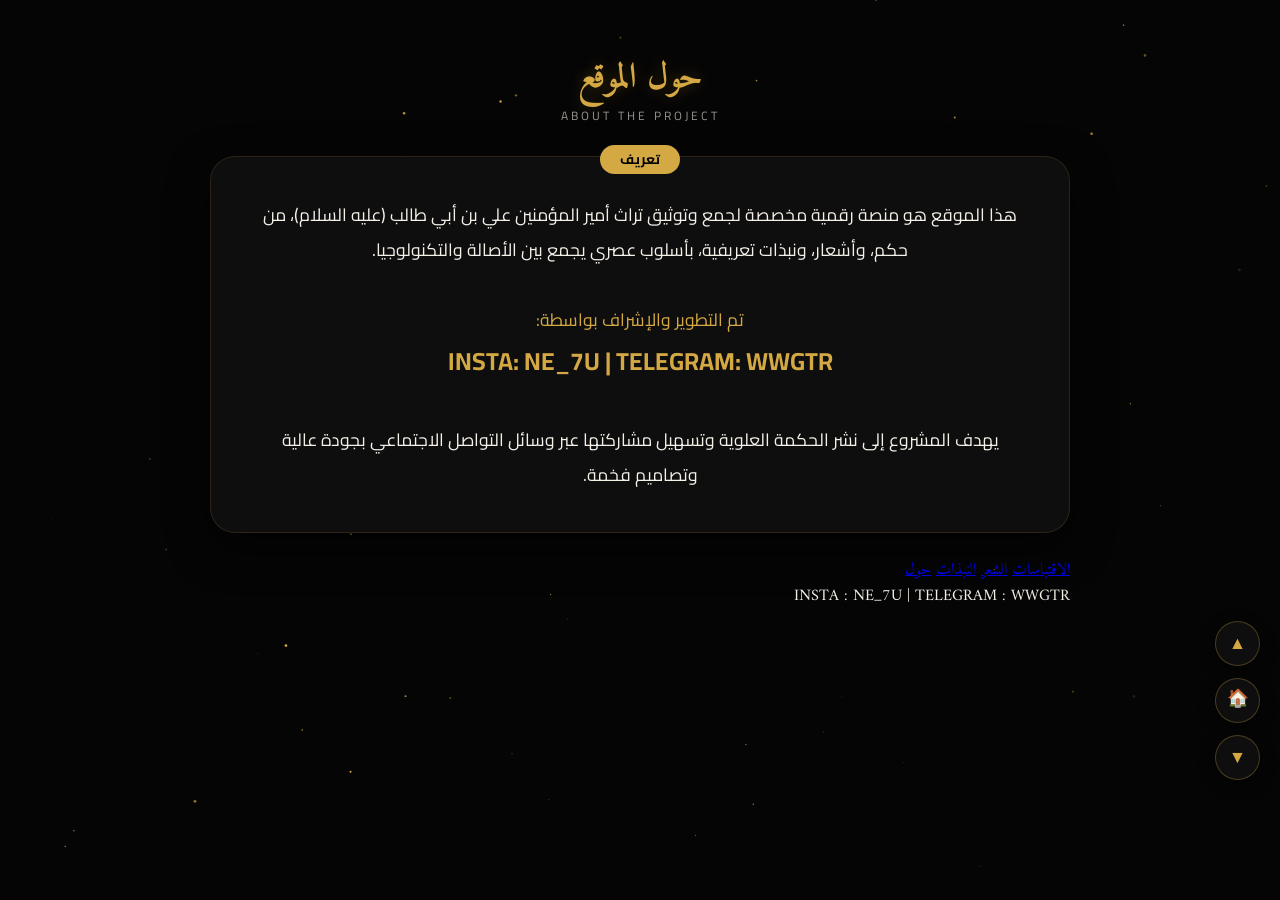
==== commit 5380c753: "Add files via upload" ====
--- a/about.html
+++ b/about.html
@@ -9,37 +9,45 @@
 </head>
 <body>
     <canvas id="particlesCanvas"></canvas>
+    
+    <div class="fixed-nav">
+        <button onclick="window.scrollTo({top:0, behavior:'smooth'})" class="fixed-btn">▲</button>
+        <a href="index.html" class="fixed-btn">🏠</a>
+        <button onclick="window.scrollTo({top:document.body.scrollHeight, behavior:'smooth'})" class="fixed-btn">▼</button>
+    </div>
+
     <div class="container">
         <header>
             <h1>حول الموقع</h1>
             <p class="subtitle">ABOUT THE PROJECT</p>
         </header>
+
         <main>
-            <a href="index.html" class="back-btn-top">🏠 العودة للرئيسية</a>
-            <div class="main-card">
-                <div class="card-title">نبذة عن المشروع</div>
-                <div class="quote-content" style="font-size: 1.1em; text-align: justify; font-family: 'Cairo';">
-                    موقع <strong>"معدن الحكمة"</strong> هو منصة رقمية متكاملة تهدف إلى جمع وتوثيق ونشر تراث أمير المؤمنين الإمام علي بن أبي طالب (عليه السلام) بأسلوب عصري وفخم. يجمع الموقع بين بلاغة الكلمة وجمال التصميم، ليوفر للمستخدم تجربة روحية وبصرية فريدة.
-                </div>
-                <div style="margin-top: 30px; border-top: 1px solid rgba(212, 168, 67, 0.2); padding-top: 20px;">
-                    <h3 style="color: var(--gold); margin-bottom: 15px;">حقوق التطوير</h3>
-                    <p style="font-size: 0.9em; opacity: 0.8; margin-bottom: 10px;">تم تطوير هذا المشروع بإشراف فني وتقني دقيق لضمان أعلى مستويات الجودة.</p>
-                    <p style="font-size: 1em; color: var(--gold);">INSTA: @ne_7u</p>
-                    <p style="font-size: 1em; color: var(--gold);">TELEGRAM: @WWGTR</p>
+            <div class="main-card" style="text-align:center; padding:40px;">
+                <div class="card-title">تعريف</div>
+                <div class="quote-content" style="font-size:1.1em; line-height:2; font-family:'Cairo';">
+                    <p>هذا الموقع هو منصة رقمية مخصصة لجمع وتوثيق تراث أمير المؤمنين علي بن أبي طالب (عليه السلام)، من حكم، وأشعار، ونبذات تعريفية، بأسلوب عصري يجمع بين الأصالة والتكنولوجيا.</p>
+                    <br>
+                    <p style="color:var(--gold);">تم التطوير والإشراف بواسطة:</p>
+                    <p style="font-weight:bold; font-size:1.4em; color:var(--gold);">INSTA: NE_7U | TELEGRAM: WWGTR</p>
+                    <br>
+                    <p>يهدف المشروع إلى نشر الحكمة العلوية وتسهيل مشاركتها عبر وسائل التواصل الاجتماعي بجودة عالية وتصاميم فخمة.</p>
                 </div>
             </div>
+
             <nav class="sections-nav">
-                <a href="index.html" class="nav-item">الحكم</a>
+                <a href="index.html" class="nav-item">الاقتباسات</a>
                 <a href="poetry.html" class="nav-item">الشعر</a>
-                <a href="quotes.html" class="nav-item">الاقتباسات</a>
+                <a href="bios.html" class="nav-item">النبذات</a>
                 <a href="about.html" class="nav-item active">حول</a>
             </nav>
-            <a href="index.html" class="back-btn-bottom">🏠 العودة للرئيسية</a>
         </main>
+
         <footer class="footer-rights">
             <p>INSTA : NE_7U | TELEGRAM : WWGTR</p>
         </footer>
     </div>
+
     <script src="app.js"></script>
 </body>
 </html>
--- a/style.css
+++ b/style.css
@@ -1,18 +1,12 @@
-/* 
-   معدن الحكمة - الهوية البصرية الملكية
-   Design by: Manus AI
-   Rights: insta: ne_7u
-*/
-
 :root {
     --gold: #d4a843;
-    --gold-glow: rgba(212, 168, 67, 0.4);
-    --dark-bg: #050505;
-    --card-bg: rgba(15, 15, 15, 0.7);
-    --turquoise: #004d4d;
+    --gold-bright: #f1c40f;
+    --bg-dark: #050505;
+    --card-bg: rgba(15, 15, 15, 0.95);
     --text-main: #f5f0e8;
-    --amiri: 'Amiri', serif;
-    --cairo: 'Cairo', sans-serif;
+    --accent: #1abc9c;
+    --paper-bg: #f4e4bc;
+    --paper-text: #2c1e11;
 }
 
 * {
@@ -23,15 +17,13 @@
 }
 
 body {
-    background-color: var(--dark-bg);
+    background-color: var(--bg-dark);
     color: var(--text-main);
-    font-family: var(--cairo);
+    font-family: 'Amiri', serif;
     overflow-x: hidden;
-    min-height: 100vh;
-    direction: rtl;
-}
-
-/* خلفية سينمائية متحركة */
+    line-height: 1.6;
+}
+
 #particlesCanvas {
     position: fixed;
     top: 0;
@@ -39,340 +31,356 @@
     width: 100%;
     height: 100%;
     z-index: -1;
-    background: radial-gradient(circle at center, #0a1515 0%, #050505 100%);
 }
 
 .container {
-    max-width: 500px;
+    max-width: 900px;
     margin: 0 auto;
     padding: 20px;
-    position: relative;
-    z-index: 1;
-}
-
-/* ترويسة فخمة */
+    min-height: 100vh;
+    display: flex;
+    flex-direction: column;
+}
+
 header {
     text-align: center;
-    margin-bottom: 40px;
-    padding-top: 20px;
+    padding: 30px 0;
 }
 
 header h1 {
-    font-family: var(--amiri);
-    font-size: 2.8em;
-    color: var(--gold);
-    text-shadow: 0 0 20px var(--gold-glow);
-    margin-bottom: 5px;
-    letter-spacing: 1px;
-}
-
-header .subtitle {
-    font-size: 0.9em;
+    font-size: 2.2em;
+    color: var(--gold);
+    text-shadow: 0 0 15px rgba(212, 168, 67, 0.3);
+}
+
+.subtitle {
+    font-family: 'Cairo', sans-serif;
+    font-size: 0.75em;
+    letter-spacing: 3px;
     opacity: 0.6;
-    letter-spacing: 3px;
-    text-transform: uppercase;
-    color: var(--text-main);
-}
-
-/* بطاقة العرض الرئيسية - تحفة فنية */
+}
+
+/* الأزرار الثابتة */
+.fixed-nav {
+    position: fixed;
+    right: 20px;
+    bottom: 120px;
+    display: flex;
+    flex-direction: column;
+    gap: 12px;
+    z-index: 1000;
+}
+
+.fixed-btn {
+    width: 45px;
+    height: 45px;
+    background: var(--card-bg);
+    border: 1px solid rgba(212, 168, 67, 0.3);
+    border-radius: 50%;
+    color: var(--gold);
+    display: flex;
+    align-items: center;
+    justify-content: center;
+    cursor: pointer;
+    box-shadow: 0 5px 15px rgba(0,0,0,0.5);
+    transition: 0.3s;
+    text-decoration: none;
+    font-size: 1.1em;
+}
+
+.fixed-btn:hover {
+    background: var(--gold);
+    color: #000;
+    transform: scale(1.1);
+}
+
+/* بطاقة العرض الرئيسية */
 .main-card {
     background: var(--card-bg);
-    backdrop-filter: blur(20px);
-    -webkit-backdrop-filter: blur(20px);
+    backdrop-filter: blur(15px);
     border: 1px solid rgba(212, 168, 67, 0.15);
-    border-radius: 30px;
-    padding: 60px 30px;
+    border-radius: 25px;
+    padding: 50px 30px;
     position: relative;
-    box-shadow: 0 20px 50px rgba(0,0,0,0.5), inset 0 0 30px rgba(212, 168, 67, 0.05);
-    margin-bottom: 30px;
-    transition: transform 0.5s cubic-bezier(0.175, 0.885, 0.32, 1.275);
-    display: flex;
-    flex-direction: column;
-    justify-content: center;
-    min-height: 350px;
-}
-
-.main-card::before {
-    content: '';
-    position: absolute;
-    top: -2px; left: -2px; right: -2px; bottom: -2px;
-    background: linear-gradient(135deg, transparent, var(--gold-glow), transparent);
-    z-index: -1;
-    border-radius: 32px;
-    opacity: 0.3;
+    box-shadow: 0 15px 40px rgba(0,0,0,0.6);
+    margin-bottom: 25px;
+    min-height: 300px;
+    display: flex;
+    flex-direction: column;
+    justify-content: center;
+    transition: 0.5s ease;
+}
+
+.vintage-paper {
+    background-color: var(--paper-bg);
+    background-image: url('https://www.transparenttextures.com/patterns/old-paper.png');
+    color: var(--paper-text);
+    border: none;
+    box-shadow: 0 10px 30px rgba(0,0,0,0.4);
 }
 
 .card-title {
     position: absolute;
+    top: -12px;
+    left: 50%;
+    transform: translateX(-50%);
+    background: var(--gold);
+    color: #000;
+    padding: 4px 20px;
+    border-radius: 15px;
+    font-size: 0.85em;
+    font-weight: bold;
+    font-family: 'Cairo', sans-serif;
+    white-space: nowrap;
+    z-index: 5;
+}
+
+.vintage-paper .card-title {
+    background: #8b4513;
+    color: var(--paper-bg);
+}
+
+.quote-wrapper {
+    display: flex;
+    align-items: center;
+    justify-content: center;
+    gap: 10px;
+    width: 100%;
+}
+
+.quote-mark {
+    font-size: 2.2em;
+    color: var(--gold);
+    opacity: 0.4;
+    user-select: none;
+}
+
+.vintage-paper .quote-mark {
+    color: #8b4513;
+}
+
+.quote-content {
+    font-size: 1.5em;
+    line-height: 1.7;
+    text-align: center;
+    width: 100%;
+}
+
+/* تنسيق الديوان (صدر وعجز) */
+.poetry-container {
+    display: flex;
+    flex-direction: column;
+    gap: 12px;
+    width: 100%;
+}
+
+.poem-line {
+    display: grid;
+    grid-template-columns: 1fr 40px 1fr;
+    align-items: center;
+    width: 100%;
+    font-size: 1.3em;
+}
+
+.sadr { text-align: left; padding-left: 10px; }
+.ajuz { text-align: right; padding-right: 10px; }
+.separator { 
+    text-align: center; 
+    color: var(--gold); 
+    opacity: 0.5;
+    font-size: 0.8em;
+}
+.vintage-paper .separator { color: #8b4513; }
+
+/* أزرار التحكم */
+.action-hub {
+    margin-top: auto;
+    display: flex;
+    flex-direction: column;
+    gap: 15px;
+}
+
+.control-group {
+    display: flex;
+    justify-content: center;
+    gap: 12px;
+}
+
+.btn-action {
+    width: 50px;
+    height: 50px;
+    border-radius: 50%;
+    border: 1px solid rgba(212, 168, 67, 0.2);
+    background: rgba(255,255,255,0.03);
+    color: var(--gold);
+    cursor: pointer;
+    transition: 0.3s;
+    display: flex;
+    align-items: center;
+    justify-content: center;
+    font-size: 1.1em;
+}
+
+.btn-action:hover {
+    background: var(--gold);
+    color: #000;
+    transform: translateY(-3px);
+}
+
+.nav-group {
+    display: flex;
+    justify-content: space-between;
+    align-items: center;
+    padding: 0 10px;
+}
+
+.nav-arrow {
+    background: none;
+    border: none;
+    color: var(--gold);
+    font-size: 1.8em;
+    cursor: pointer;
+    opacity: 0.5;
+    transition: 0.3s;
+}
+
+.nav-arrow:hover { opacity: 1; transform: scale(1.2); }
+
+/* الملاحة السفلية للأقسام */
+.bottom-nav {
+    display: flex;
+    justify-content: center;
+    gap: 8px;
+    flex-wrap: wrap;
+    margin: 20px 0;
+}
+
+.nav-link {
+    padding: 8px 16px;
+    border-radius: 12px;
+    background: rgba(255,255,255,0.02);
+    color: var(--gold);
+    text-decoration: none;
+    font-size: 0.85em;
+    font-family: 'Cairo', sans-serif;
+    border: 1px solid rgba(212, 168, 67, 0.1);
+    transition: 0.3s;
+}
+
+.nav-link.active, .nav-link:hover {
+    background: var(--gold);
+    color: #000;
+    border-color: var(--gold);
+}
+
+/* القائمة والبحث */
+.search-box {
+    width: 100%;
+    padding: 14px 20px;
+    background: rgba(255,255,255,0.03);
+    border: 1px solid rgba(212,168,67,0.2);
+    border-radius: 15px;
+    color: #fff;
+    margin-bottom: 20px;
+    font-family: 'Cairo', sans-serif;
+    outline: none;
+    transition: 0.3s;
+}
+
+.search-box:focus { border-color: var(--gold); background: rgba(255,255,255,0.05); }
+
+.list-view {
+    display: flex;
+    flex-direction: column;
+    gap: 10px;
+}
+
+.list-item {
+    background: rgba(255,255,255,0.02);
+    padding: 14px 18px;
+    border-radius: 12px;
+    border: 1px solid rgba(212, 168, 67, 0.08);
+    cursor: pointer;
+    transition: 0.2s;
+    display: flex;
+    justify-content: space-between;
+    align-items: center;
+    font-family: 'Cairo', sans-serif;
+    font-size: 0.95em;
+}
+
+.list-item:hover { background: rgba(212, 168, 67, 0.12); border-color: var(--gold); }
+
+.footer-info {
+    text-align: center;
+    padding: 20px;
+    color: var(--gold);
+    font-weight: bold;
+    font-size: 0.9em;
+    letter-spacing: 1px;
+}
+
+/* مودال التصدير */
+.modal-overlay {
+    display: none;
+    position: fixed;
+    top: 0;
+    left: 0;
+    width: 100%;
+    height: 100%;
+    background: rgba(0,0,0,0.85);
+    z-index: 2000;
+    align-items: center;
+    justify-content: center;
+    backdrop-filter: blur(5px);
+}
+
+.modal-body {
+    background: #0d0d0d;
+    border: 1px solid var(--gold);
+    padding: 25px;
+    border-radius: 20px;
+    width: 90%;
+    max-width: 380px;
+    text-align: center;
+}
+
+.modal-body h3 { color: var(--gold); margin-bottom: 15px; font-family: 'Cairo'; }
+
+.export-option {
+    width: 100%;
+    padding: 12px;
+    margin-bottom: 10px;
+    background: #1a1a1a;
+    border: 1px solid #333;
+    color: #fff;
+    border-radius: 10px;
+    cursor: pointer;
+    font-family: 'Cairo';
+    transition: 0.3s;
+}
+
+.export-option:hover { border-color: var(--gold); background: #222; }
+
+.toast-msg {
+    position: fixed;
     top: 20px;
     left: 50%;
     transform: translateX(-50%);
-    font-size: 0.75em;
-    color: var(--gold);
-    background: rgba(212, 168, 67, 0.1);
-    padding: 4px 15px;
+    background: var(--gold);
+    color: #000;
+    padding: 8px 25px;
     border-radius: 20px;
-    border: 1px solid rgba(212, 168, 67, 0.2);
     font-weight: bold;
-}
-
-.quote-wrapper {
-    display: flex;
-    align-items: center;
-    justify-content: center;
-    gap: 15px;
-    width: 100%;
-}
-
-.quote-mark {
-    font-family: var(--amiri);
-    font-size: 2.5em;
-    color: var(--gold);
-    opacity: 0.8;
-    user-select: none;
-}
-
-.quote-content {
-    flex: 1;
-    text-align: center;
-    font-family: var(--amiri);
-    font-size: 1.8em;
-    line-height: 1.6;
-    color: var(--text-main);
-    text-shadow: 0 2px 10px rgba(0,0,0,0.3);
-}
-
-/* تنسيق الشعر */
-.poetry-box {
-    display: flex;
-    flex-direction: column;
-    gap: 15px;
-    width: 100%;
-}
-
-.poetry-line {
-    display: flex;
-    justify-content: space-between;
-    gap: 20px;
-    border-bottom: 1px solid rgba(212, 168, 67, 0.05);
-    padding-bottom: 8px;
-}
-
-.poetry-part {
-    flex: 1;
-    font-size: 0.9em;
-}
-
-.poetry-part.sadr { text-align: right; }
-.poetry-part.ajuz { text-align: left; color: rgba(245, 240, 232, 0.8); }
-
-/* أزرار التحكم العائمة */
-.action-hub {
-    display: flex;
-    flex-direction: column;
-    gap: 20px;
-}
-
-.control-buttons {
-    display: flex;
-    justify-content: center;
-    gap: 12px;
-}
-
-.btn-circle {
-    width: 55px;
-    height: 55px;
-    border-radius: 50%;
-    background: rgba(255,255,255,0.05);
-    border: 1px solid rgba(212,168,67,0.2);
-    color: var(--gold);
-    display: flex;
-    align-items: center;
-    justify-content: center;
-    cursor: pointer;
-    transition: all 0.3s ease;
-    font-size: 1.2em;
-}
-
-.btn-circle:hover {
-    background: var(--gold);
-    color: #000;
-    box-shadow: 0 0 20px var(--gold-glow);
-    transform: translateY(-3px);
-}
-
-/* قائمة الأقسام العائمة */
-.sections-nav {
-    display: flex;
-    justify-content: space-between;
-    background: rgba(255,255,255,0.03);
-    padding: 10px;
-    border-radius: 20px;
-    border: 1px solid rgba(212,168,67,0.1);
-}
-
-.nav-item {
-    flex: 1;
-    text-align: center;
-    padding: 10px;
-    color: rgba(245, 240, 232, 0.5);
-    text-decoration: none;
-    font-size: 0.85em;
-    font-weight: 600;
-    transition: all 0.3s;
-    border-radius: 12px;
-}
-
-.nav-item.active {
-    color: var(--gold);
-    background: rgba(212, 168, 67, 0.1);
-}
-
-/* التنقل بين النصوص */
-.nav-arrows {
-    display: flex;
-    justify-content: space-between;
-    margin-top: 10px;
-}
-
-.arrow-btn {
-    background: none;
-    border: none;
-    color: var(--gold);
-    font-size: 1.5em;
-    cursor: pointer;
-    opacity: 0.6;
-    transition: opacity 0.3s;
-}
-
-.arrow-btn:hover { opacity: 1; }
-
-/* الحقوق الثابتة الفخمة */
-.footer-rights {
-    text-align: center;
-    margin-top: 50px;
-    font-size: 0.85em;
-    color: var(--gold);
-    letter-spacing: 2px;
-    font-weight: bold;
-}
-
-.back-btn-top, .back-btn-bottom {
-    display: flex;
-    align-items: center;
-    justify-content: center;
-    gap: 8px;
-    color: var(--gold);
-    background: rgba(212, 168, 67, 0.05);
-    border: 1px solid rgba(212, 168, 67, 0.2);
-    padding: 10px 20px;
-    border-radius: 12px;
-    cursor: pointer;
-    font-size: 0.9em;
-    transition: all 0.3s;
-    text-decoration: none;
-    margin-bottom: 20px;
-}
-
-.back-btn-bottom { margin-top: 20px; margin-bottom: 0; }
-.back-btn-top:hover, .back-btn-bottom:hover { background: rgba(212, 168, 67, 0.15); }
-
-
-/* نظام القوائم */
-.list-view {
-    display: grid;
-    grid-template-columns: 1fr;
-    gap: 12px;
-    margin-top: 20px;
-}
-
-.list-card {
-    background: rgba(255,255,255,0.02);
-    border: 1px solid rgba(212,168,67,0.1);
-    padding: 20px;
-    border-radius: 15px;
-    cursor: pointer;
-    transition: all 0.3s;
-    display: flex;
-    justify-content: space-between;
-    align-items: center;
-}
-
-.list-card:hover {
-    background: rgba(212,168,67,0.05);
-    border-color: var(--gold);
-    transform: scale(1.02);
-}
-
-.list-card .title { font-weight: bold; color: var(--text-main); }
-.list-card .icon { color: var(--gold); opacity: 0.5; }
-
-/* Modals */
-.modal {
-    position: fixed;
-    top: 0; left: 0; width: 100%; height: 100%;
-    background: rgba(0,0,0,0.9);
-    backdrop-filter: blur(10px);
-    z-index: 1000;
+    z-index: 3000;
     display: none;
-    align-items: center;
-    justify-content: center;
-    padding: 20px;
-}
-
-.modal.active { display: flex; }
-
-.modal-content {
-    background: #0a0a0a;
-    border: 1px solid var(--gold);
-    border-radius: 25px;
-    width: 100%;
-    max-width: 400px;
-    padding: 30px;
-    position: relative;
-}
-
-.close-modal {
-    position: absolute;
-    top: 15px; right: 15px;
-    color: var(--gold);
-    font-size: 1.5em;
-    cursor: pointer;
-}
-
-/* Toast */
-.toast {
-    position: fixed;
-    bottom: 100px;
-    left: 50%;
-    transform: translateX(-50%);
-    background: var(--gold);
-    color: #000;
-    padding: 10px 25px;
-    border-radius: 30px;
-    font-weight: bold;
-    font-size: 0.9em;
-    z-index: 2000;
-    opacity: 0;
-    transition: opacity 0.3s;
-    pointer-events: none;
-}
-
-.toast.show { opacity: 1; }
-
-/* انيميشن الدخول */
-@keyframes fadeInUp {
-    from { opacity: 0; transform: translateY(30px); }
-    to { opacity: 1; transform: translateY(0); }
-}
-
-.main-card, header, .action-hub {
-    animation: fadeInUp 1s ease-out forwards;
-}
-
-/* الهواتف الصغيرة */
-@media (max-width: 380px) {
-    header h1 { font-size: 2.2em; }
-    .quote-content { font-size: 1.5em; }
-    .btn-circle { width: 45px; height: 45px; }
-}
+    box-shadow: 0 5px 15px rgba(0,0,0,0.3);
+}
+
+@media (max-width: 768px) {
+    .poem-line { font-size: 1.1em; grid-template-columns: 1fr; gap: 5px; }
+    .sadr, .ajuz { text-align: center; padding: 0; }
+    .separator { display: none; }
+    header h1 { font-size: 1.8em; }
+    .quote-content { font-size: 1.2em; }
+}
